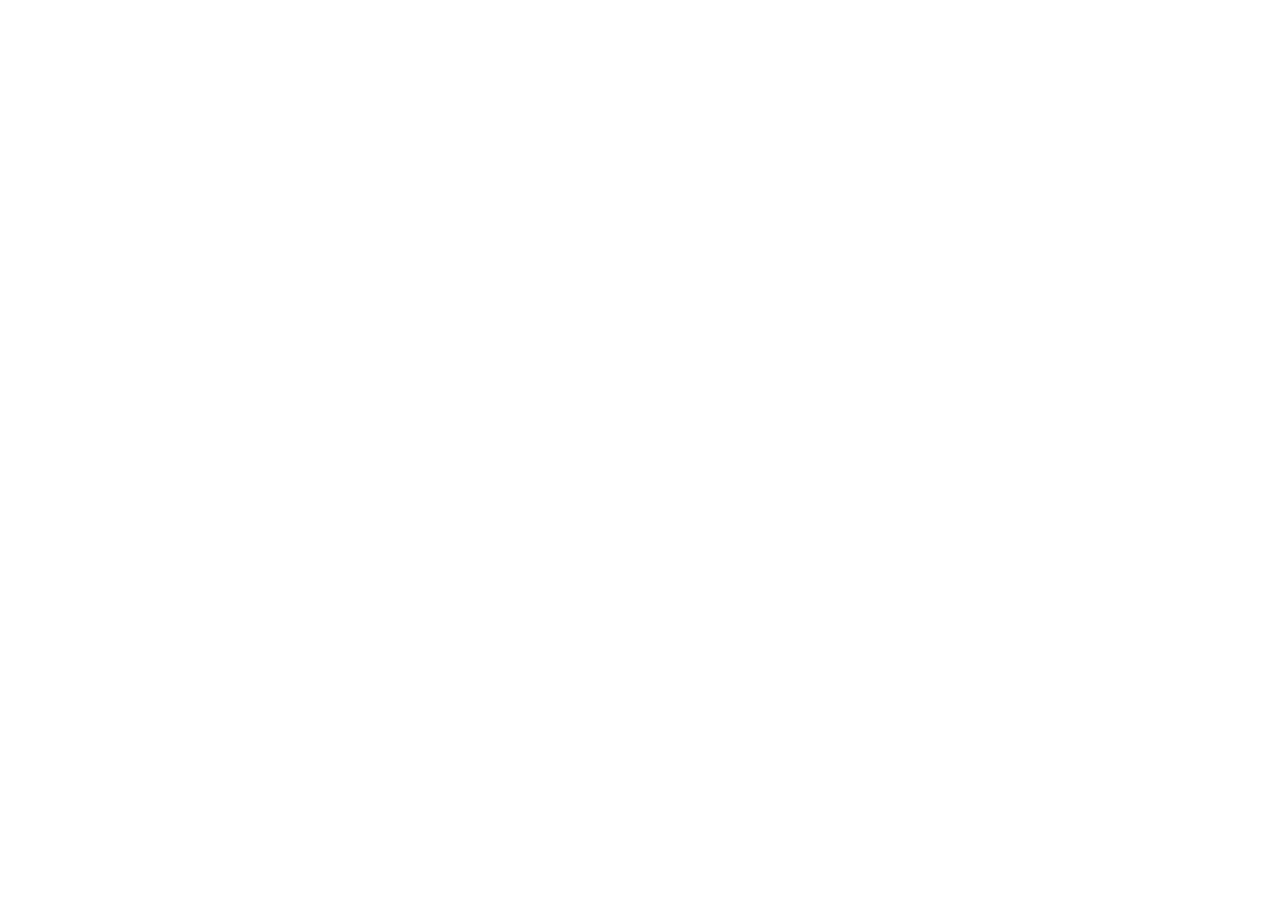
==== src/main/resources/templates/index.html @ 9c2b5899 "initialize the git repo" ====
<!doctype html>
<html lang="en" xmlns:layout="http://www.ultraq.net.nz/thymeleaf/layout"
      layout:decorate="~{layout}">
<head>
    <meta charset="UTF-8">
    <meta name="viewport"
          content="width=device-width, user-scalable=no, initial-scale=1.0, maximum-scale=1.0, minimum-scale=1.0">
    <meta http-equiv="X-UA-Compatible" content="ie=edge">
    <title>Home</title>
    <link rel="stylesheet" href="/webjars/bootstrap/5.3.1/css/bootstrap.min.css">
    <script src="/webjars/bootstrap/5.3.1/js/bootstrap.bundle.min.js"></script>
</head>
<body>
    <div layout:fragment="content">
        <div class="row">
            <div class="col-sm-4">
                <div class="container p-3 rounded border">

                </div>
            </div>
            <div class="col-sm-4">
                <div class="container p-3 rounded border">

                </div>
            </div>
            <div class="col-sm-4">
                <div class="container p-3 rounded border">

                </div>
            </div>
        </div>
    </div>

    <script src="/webjars/bootstrap/5.3.1/js/bootstrap.bundle.min.js"></script>
</body>
</html>
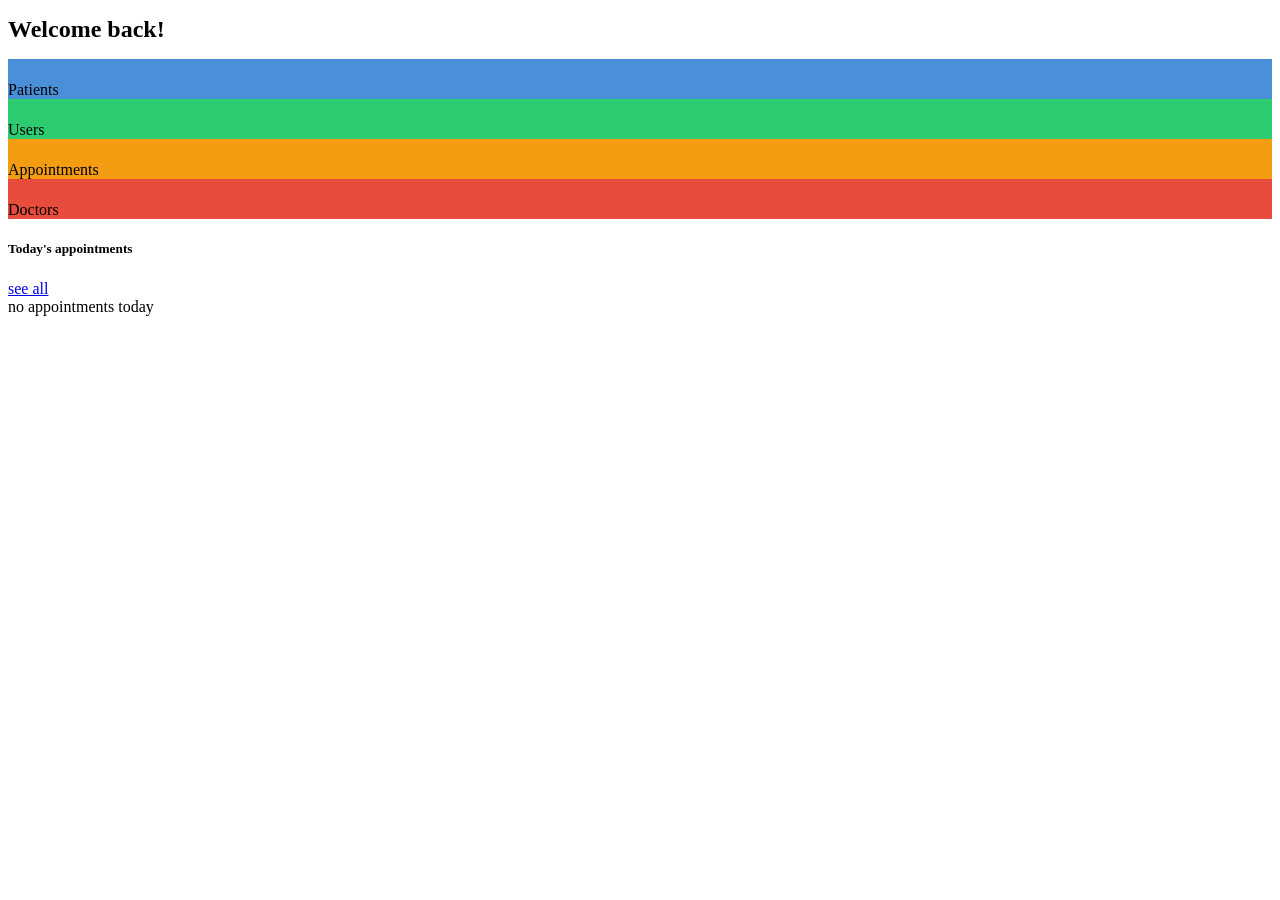
==== commit bc965da3: "enhance ui and index page ui" ====
--- a/src/main/resources/templates/index.html
+++ b/src/main/resources/templates/index.html
@@ -1,6 +1,9 @@
 <!doctype html>
-<html lang="en" xmlns:layout="http://www.ultraq.net.nz/thymeleaf/layout"
-      layout:decorate="~{layout}">
+<html lang="en"
+      xmlns:layout="http://www.ultraq.net.nz/thymeleaf/layout"
+      layout:decorate="~{layout}"
+      xmlns:th="http://www.thymeleaf.org"
+>
 <head>
     <meta charset="UTF-8">
     <meta name="viewport"
@@ -8,24 +11,90 @@
     <meta http-equiv="X-UA-Compatible" content="ie=edge">
     <title>Home</title>
     <link rel="stylesheet" href="/webjars/bootstrap/5.3.1/css/bootstrap.min.css">
-    <script src="/webjars/bootstrap/5.3.1/js/bootstrap.bundle.min.js"></script>
+    <link th:href="@{/main.css}" rel="stylesheet" />
 </head>
-<body>
+<body class="bg-white">
     <div layout:fragment="content">
-        <div class="row">
-            <div class="col-sm-4">
-                <div class="container p-3 rounded border">
+        <h1 class="f-bold mb-3" style="font-size: 1.5rem">Welcome back!</h1>
+        <div class="row text-white">
+            <div class="col-sm-3">
+                <div class="container p-3 rounded-3 d-flex align-items-center" style="background-color:#4A90D9">
+                    <span class="glass rounded-circle d-flex align-items-center justify-content-center" style="width: 45px; height: 45px">
+                        <i class="fa-solid fa-bed"></i>
+                    </span>
+                    <div class="ms-2">
+                        <span class="font-bold" style="font-size: 1.2rem" th:text="${patientsCount}"></span>
+                        <br />
+                        Patients
+                    </div>
+                </div>
+            </div>
+            <div class="col-sm-3">
+                <div class="container p-3 rounded-3 d-flex align-items-center" style="background-color:#2ECC71">
+                    <span class="glass rounded-circle d-flex align-items-center justify-content-center" style="width: 45px; height: 45px">
+                        <i class="fa-solid fa-user"></i>
+                    </span>
+                    <div class="ms-2">
+                        <span class="font-bold" style="font-size: 1.2rem" th:text="${usersCount}"></span>
+                        <br />
+                        Users
+                    </div>
+                </div>
+            </div>
+            <div class="col-sm-3">
+                <div class="container p-3 rounded-3 d-flex align-items-center"  style="background-color:#F39C12">
+                    <span class="glass rounded-circle d-flex align-items-center justify-content-center" style="width: 45px; height: 45px">
+                        <i class="fa-solid fa-business-time"></i>
+                    </span>
+                    <div class="ms-2">
+                        <span class="font-bold" style="font-size: 1.2rem" th:text="${appointmentsCount}"></span>
+                        <br />
+                        Appointments
+                    </div>
+                </div>
+            </div>
+            <div class="col-sm-3">
+                <div class="container p-3 rounded-3 d-flex align-items-center" style="background-color:#E74C3C">
+                    <span class="glass rounded-circle d-flex align-items-center justify-content-center" style="width: 45px; height: 45px"><i class="fa-solid fa-user-doctor"></i></span>
+                    <div class="ms-2">
+                        <span class="font-bold" style="font-size: 1.2rem" th:text="${doctorsCount}"></span>
+                        <br />
+                        Doctors
+                    </div>
 
                 </div>
             </div>
-            <div class="col-sm-4">
-                <div class="container p-3 rounded border">
+        </div>
 
+
+        <div class="row mt-4">
+
+            <div class="col-md-4">
+                <div class="d-flex align-items-center justify-content-between">
+                    <h5>Today's appointments</h5>
+                    <a href="/appointments" class="text-decoration-none">see all</a>
                 </div>
-            </div>
-            <div class="col-sm-4">
-                <div class="container p-3 rounded border">
 
+                <div class="bg-white rounded-3 p-3 mt-3">
+                    <div th:if="${appointments.isEmpty()}">no appointments today</div>
+                    <div class="d-flex justify-content-between align-items-start" th:if="${!appointments.isEmpty()}" th:each="appointment : ${appointments}">
+                        <div>
+                            <h6 th:text='${appointment.getPatient().getFirstName() + " " +appointment.getPatient().getLastName()}'></h6>
+                            <p  class="text-secondary">
+                                <i class="fa-regular fa-clock me-2"></i>
+                                <span th:text='${appointment.getStartTime().toString()}'></span>
+                            </p>
+                        </div>
+                        <div th:text="${appointment.getStatus()}" class="badge glass-red" th:if='${appointment.getStatus().name().equalsIgnoreCase("CANCELED")}'></div>
+                        <div th:text="${appointment.getStatus()}" class="badge glass-yellow" th:if='${appointment.getStatus().name().equalsIgnoreCase("RESERVED")}'></div>
+                        <div th:text="${appointment.getStatus()}" class="badge glass-green" th:if='${appointment.getStatus().name().equalsIgnoreCase("COMPLETED")}'></div>
+                        <div th:text="${appointment.getStatus()}" class="badge glass-blue" th:if='${appointment.getStatus().name().equalsIgnoreCase( "APPROVED" ) }'></div>
+                    </div>
+
+                    <div th:if="${!appointments.isEmpty()}" class="d-flex justify-content-end">
+                        <a href="/index" class="btn btn-outline-success me-1"><i class="fa-solid fa-angle-left"></i></a>
+                        <a href="/index" class="btn btn-outline-success ms-1"><i class="fa-solid fa-angle-right"></i></a>
+                    </div>
                 </div>
             </div>
         </div>
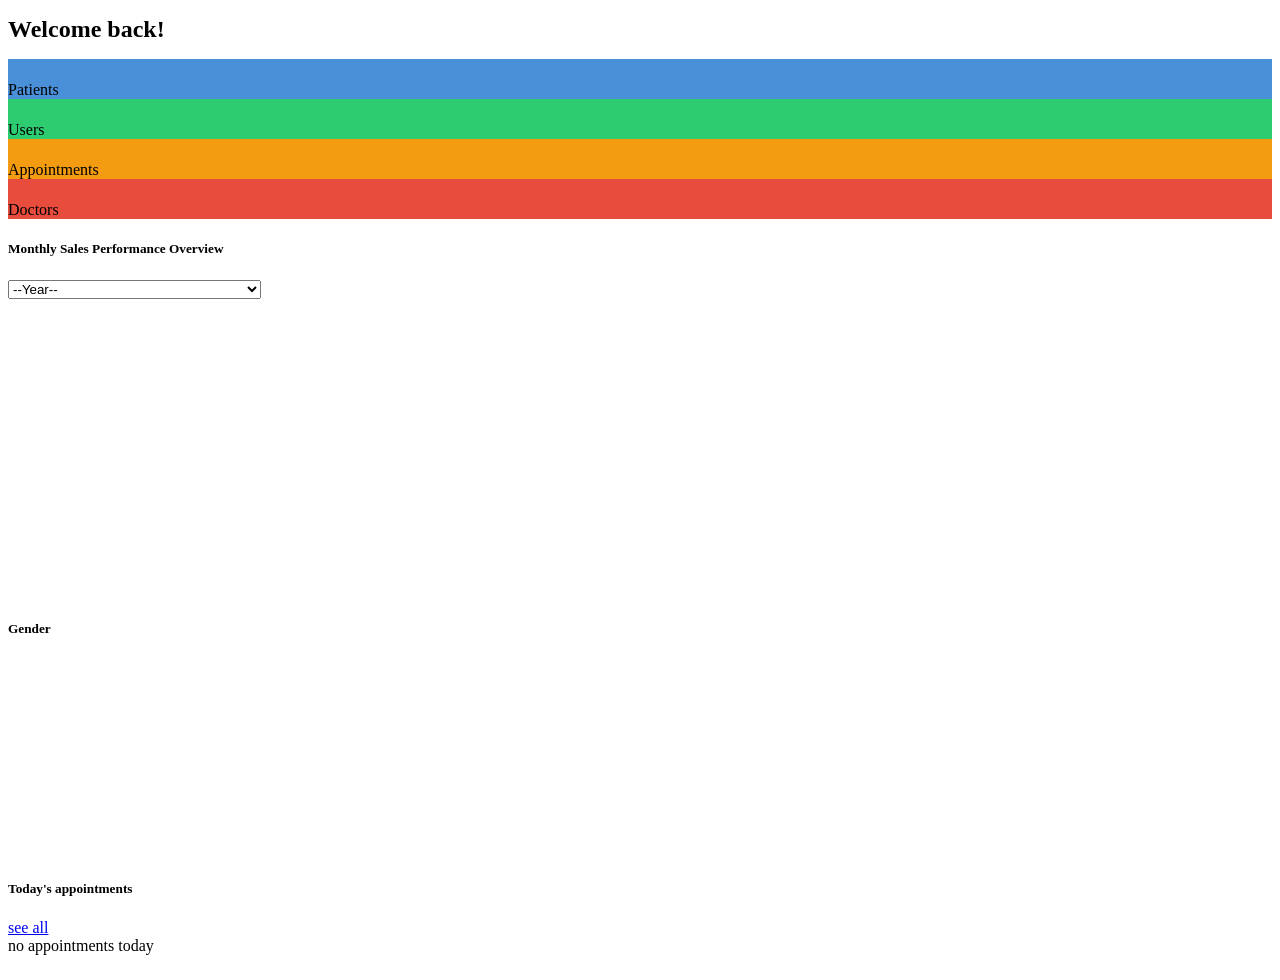
==== commit d76eed15: "adding charts" ====
--- a/src/main/resources/templates/index.html
+++ b/src/main/resources/templates/index.html
@@ -68,7 +68,32 @@
 
 
         <div class="row mt-4">
+            <div class="col-sm-6">
+                <div class="d-flex align-items-center justify-content-between">
+                    <h5 class="w-content">Monthly Sales Performance Overview</h5>
+                    <select  name="status" class="form-select" style="width: 20%">
+                        <option value="NONE">--Year--</option>
+                        <option value="RESERVED">2022</option>
+                        <option value="CANCELED">2023</option>
+                        <option value="COMPLETED">2024</option>
+                        <option value="APPROVED">2025</option>
+                        <option value="APPROVED">2026</option>
 
+                    </select>
+                </div>
+
+                <!-- The graph canvas targeting container -->
+                <div class="bg-white p-4 rounded-3 mt-3" style="position: relative; height: 300px; width: 100%;">
+                    <canvas id="appointmentsChart" > </canvas>
+                </div>
+            </div>
+            <div class="col-sm-2">
+                <h5>Gender</h5>
+                <!-- The graph canvas targeting container -->
+                <div class="bg-white p-4 rounded-3 mt-3" style="position: relative; height: 200px; width: 100%;">
+                    <canvas id="genderChart" > </canvas>
+                </div>
+            </div>
             <div class="col-md-4">
                 <div class="d-flex align-items-center justify-content-between">
                     <h5>Today's appointments</h5>
@@ -97,9 +122,74 @@
                     </div>
                 </div>
             </div>
+
         </div>
+        <script th:inline="javascript">
+            document.addEventListener("DOMContentLoaded", () => {
+                /* Thymeleaf loads Java collections as native JSON variables safely */
+
+
+                const labelsData = [[${labels}]] ;
+                const numericData = [[${values}]];
+                console.log(labelsData)
+
+                // Initialize and bind the Chart.js configuration
+                const ctx = document.getElementById('appointmentsChart').getContext('2d');
+                const appointmentsChart = new Chart(ctx, {
+                    type: 'bar', // Type options include: 'line', 'pie', 'doughnut', 'radar'
+                    data: {
+                        labels: labelsData, // Populated from Java list
+                        datasets: [{
+                            label: 'Number of appointments',
+                            data: numericData, // Populated from Java list
+                            backgroundColor: 'rgba(54, 162, 235, 0.5)',
+                            borderColor: 'rgba(54, 162, 235, 1)',
+                            borderWidth: 1
+                        }]
+                    },
+                    options: {
+                        responsive: true,
+                        scales: {
+                            y: {
+                                beginAtZero: true
+                            }
+                        }
+                    }
+                });
+                const ctxChartGender = document.getElementById('genderChart').getContext('2d');
+                const genderChart = new Chart(ctxChartGender, {
+                    type: 'doughnut', // Type options include: 'line', 'pie', 'doughnut', 'radar'
+                        data: {
+                            labels: [
+                                'Men',
+                                'Women'
+                            ],
+                            datasets: [{
+                                label: 'Patients gender percentage',
+                                data: [300, 50 ],
+                                backgroundColor: [
+                                    '#E74C3C',
+                                    '#F39C12'
+                                ],
+                                hoverOffset: 4
+                            }]
+                        },
+                        options : {
+                            responsive: true,
+                            maintainAspectRatio: false,
+                            plugins: {
+                                legend: {
+                                    position: 'bottom'
+                                }
+                            }
+                        }
+                });
+
+            })
+        </script>
     </div>
 
     <script src="/webjars/bootstrap/5.3.1/js/bootstrap.bundle.min.js"></script>
+
 </body>
 </html>
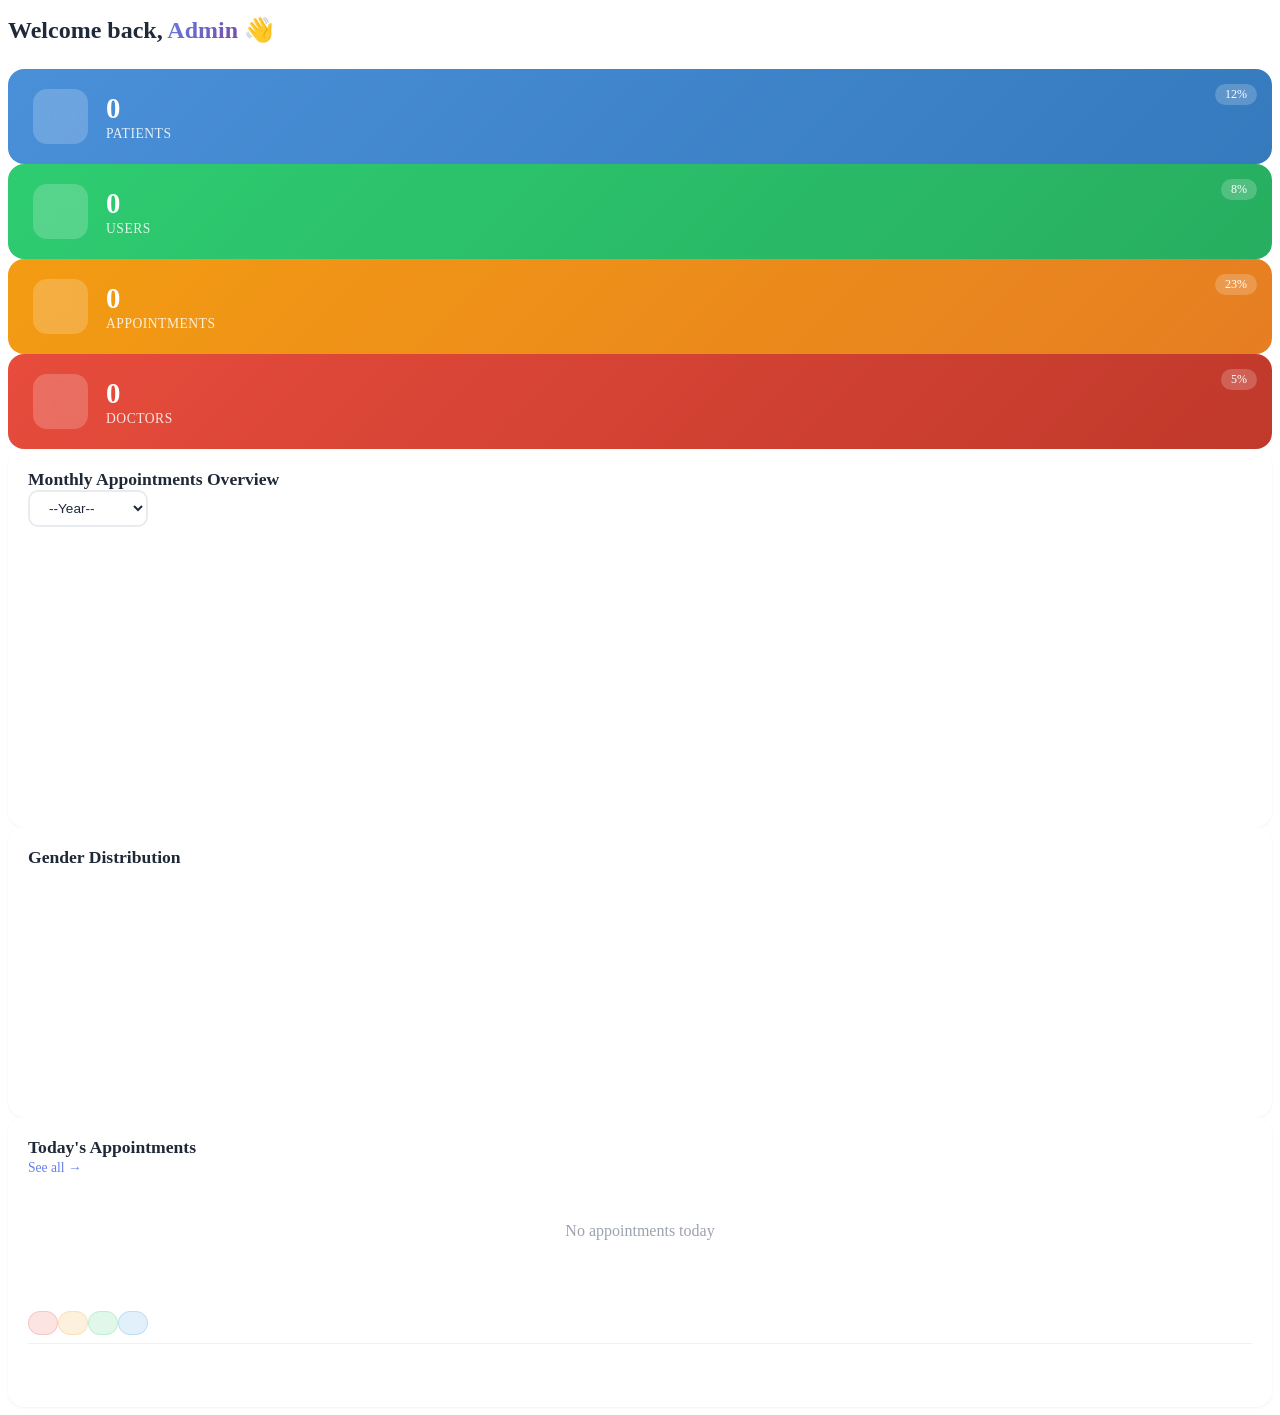
==== commit 7196a91b: "enhance ui design" ====
--- a/src/main/resources/templates/index.html
+++ b/src/main/resources/templates/index.html
@@ -1,195 +1,557 @@
-<!doctype html>
-<html lang="en"
-      xmlns:layout="http://www.ultraq.net.nz/thymeleaf/layout"
-      layout:decorate="~{layout}"
-      xmlns:th="http://www.thymeleaf.org"
->
-<head>
-    <meta charset="UTF-8">
-    <meta name="viewport"
-          content="width=device-width, user-scalable=no, initial-scale=1.0, maximum-scale=1.0, minimum-scale=1.0">
-    <meta http-equiv="X-UA-Compatible" content="ie=edge">
-    <title>Home</title>
-    <link rel="stylesheet" href="/webjars/bootstrap/5.3.1/css/bootstrap.min.css">
-    <link th:href="@{/main.css}" rel="stylesheet" />
-</head>
-<body class="bg-white">
-    <div layout:fragment="content">
-        <h1 class="f-bold mb-3" style="font-size: 1.5rem">Welcome back!</h1>
-        <div class="row text-white">
-            <div class="col-sm-3">
-                <div class="container p-3 rounded-3 d-flex align-items-center" style="background-color:#4A90D9">
-                    <span class="glass rounded-circle d-flex align-items-center justify-content-center" style="width: 45px; height: 45px">
-                        <i class="fa-solid fa-bed"></i>
-                    </span>
-                    <div class="ms-2">
-                        <span class="font-bold" style="font-size: 1.2rem" th:text="${patientsCount}"></span>
-                        <br />
-                        Patients
-                    </div>
-                </div>
-            </div>
-            <div class="col-sm-3">
-                <div class="container p-3 rounded-3 d-flex align-items-center" style="background-color:#2ECC71">
-                    <span class="glass rounded-circle d-flex align-items-center justify-content-center" style="width: 45px; height: 45px">
-                        <i class="fa-solid fa-user"></i>
-                    </span>
-                    <div class="ms-2">
-                        <span class="font-bold" style="font-size: 1.2rem" th:text="${usersCount}"></span>
-                        <br />
-                        Users
-                    </div>
-                </div>
-            </div>
-            <div class="col-sm-3">
-                <div class="container p-3 rounded-3 d-flex align-items-center"  style="background-color:#F39C12">
-                    <span class="glass rounded-circle d-flex align-items-center justify-content-center" style="width: 45px; height: 45px">
-                        <i class="fa-solid fa-business-time"></i>
-                    </span>
-                    <div class="ms-2">
-                        <span class="font-bold" style="font-size: 1.2rem" th:text="${appointmentsCount}"></span>
-                        <br />
-                        Appointments
-                    </div>
-                </div>
-            </div>
-            <div class="col-sm-3">
-                <div class="container p-3 rounded-3 d-flex align-items-center" style="background-color:#E74C3C">
-                    <span class="glass rounded-circle d-flex align-items-center justify-content-center" style="width: 45px; height: 45px"><i class="fa-solid fa-user-doctor"></i></span>
-                    <div class="ms-2">
-                        <span class="font-bold" style="font-size: 1.2rem" th:text="${doctorsCount}"></span>
-                        <br />
-                        Doctors
-                    </div>
-
-                </div>
-            </div>
-        </div>
-
-
-        <div class="row mt-4">
-            <div class="col-sm-6">
-                <div class="d-flex align-items-center justify-content-between">
-                    <h5 class="w-content">Monthly Sales Performance Overview</h5>
-                    <select  name="status" class="form-select" style="width: 20%">
-                        <option value="NONE">--Year--</option>
-                        <option value="RESERVED">2022</option>
-                        <option value="CANCELED">2023</option>
-                        <option value="COMPLETED">2024</option>
-                        <option value="APPROVED">2025</option>
-                        <option value="APPROVED">2026</option>
-
-                    </select>
-                </div>
-
-                <!-- The graph canvas targeting container -->
-                <div class="bg-white p-4 rounded-3 mt-3" style="position: relative; height: 300px; width: 100%;">
-                    <canvas id="appointmentsChart" > </canvas>
-                </div>
-            </div>
-            <div class="col-sm-2">
-                <h5>Gender</h5>
-                <!-- The graph canvas targeting container -->
-                <div class="bg-white p-4 rounded-3 mt-3" style="position: relative; height: 200px; width: 100%;">
-                    <canvas id="genderChart" > </canvas>
-                </div>
-            </div>
-            <div class="col-md-4">
-                <div class="d-flex align-items-center justify-content-between">
-                    <h5>Today's appointments</h5>
-                    <a href="/appointments" class="text-decoration-none">see all</a>
-                </div>
-
-                <div class="bg-white rounded-3 p-3 mt-3">
-                    <div th:if="${appointments.isEmpty()}">no appointments today</div>
-                    <div class="d-flex justify-content-between align-items-start" th:if="${!appointments.isEmpty()}" th:each="appointment : ${appointments}">
-                        <div>
-                            <h6 th:text='${appointment.getPatient().getFirstName() + " " +appointment.getPatient().getLastName()}'></h6>
-                            <p  class="text-secondary">
-                                <i class="fa-regular fa-clock me-2"></i>
-                                <span th:text='${appointment.getStartTime().toString()}'></span>
-                            </p>
-                        </div>
-                        <div th:text="${appointment.getStatus()}" class="badge glass-red" th:if='${appointment.getStatus().name().equalsIgnoreCase("CANCELED")}'></div>
-                        <div th:text="${appointment.getStatus()}" class="badge glass-yellow" th:if='${appointment.getStatus().name().equalsIgnoreCase("RESERVED")}'></div>
-                        <div th:text="${appointment.getStatus()}" class="badge glass-green" th:if='${appointment.getStatus().name().equalsIgnoreCase("COMPLETED")}'></div>
-                        <div th:text="${appointment.getStatus()}" class="badge glass-blue" th:if='${appointment.getStatus().name().equalsIgnoreCase( "APPROVED" ) }'></div>
-                    </div>
-
-                    <div th:if="${!appointments.isEmpty()}" class="d-flex justify-content-end">
-                        <a href="/index" class="btn btn-outline-success me-1"><i class="fa-solid fa-angle-left"></i></a>
-                        <a href="/index" class="btn btn-outline-success ms-1"><i class="fa-solid fa-angle-right"></i></a>
-                    </div>
-                </div>
-            </div>
-
-        </div>
-        <script th:inline="javascript">
-            document.addEventListener("DOMContentLoaded", () => {
-                /* Thymeleaf loads Java collections as native JSON variables safely */
-
-
-                const labelsData = [[${labels}]] ;
-                const numericData = [[${values}]];
-                console.log(labelsData)
-
-                // Initialize and bind the Chart.js configuration
-                const ctx = document.getElementById('appointmentsChart').getContext('2d');
-                const appointmentsChart = new Chart(ctx, {
-                    type: 'bar', // Type options include: 'line', 'pie', 'doughnut', 'radar'
-                    data: {
-                        labels: labelsData, // Populated from Java list
-                        datasets: [{
-                            label: 'Number of appointments',
-                            data: numericData, // Populated from Java list
-                            backgroundColor: 'rgba(54, 162, 235, 0.5)',
-                            borderColor: 'rgba(54, 162, 235, 1)',
-                            borderWidth: 1
-                        }]
-                    },
-                    options: {
-                        responsive: true,
-                        scales: {
-                            y: {
-                                beginAtZero: true
-                            }
-                        }
-                    }
-                });
-                const ctxChartGender = document.getElementById('genderChart').getContext('2d');
-                const genderChart = new Chart(ctxChartGender, {
-                    type: 'doughnut', // Type options include: 'line', 'pie', 'doughnut', 'radar'
-                        data: {
-                            labels: [
-                                'Men',
-                                'Women'
-                            ],
-                            datasets: [{
-                                label: 'Patients gender percentage',
-                                data: [300, 50 ],
-                                backgroundColor: [
-                                    '#E74C3C',
-                                    '#F39C12'
-                                ],
-                                hoverOffset: 4
-                            }]
-                        },
-                        options : {
-                            responsive: true,
-                            maintainAspectRatio: false,
-                            plugins: {
-                                legend: {
-                                    position: 'bottom'
-                                }
-                            }
-                        }
-                });
-
-            })
-        </script>
-    </div>
-
-    <script src="/webjars/bootstrap/5.3.1/js/bootstrap.bundle.min.js"></script>
-
-</body>
-</html>+<!doctype html>
+<html
+  lang="en"
+  xmlns:layout="http://www.ultraq.net.nz/thymeleaf/layout"
+  layout:decorate="~{layout}"
+  xmlns:th="http://www.thymeleaf.org"
+>
+  <head>
+    <meta charset="UTF-8" />
+    <meta
+      name="viewport"
+      content="width=device-width, user-scalable=no, initial-scale=1.0, maximum-scale=1.0, minimum-scale=1.0"
+    />
+    <meta http-equiv="X-UA-Compatible" content="ie=edge" />
+    <title>Home</title>
+    <link th:href="@{/main.css}" rel="stylesheet" />
+    <style>
+      .stat-card {
+        border-radius: 16px;
+        padding: 20px 25px;
+        display: flex;
+        align-items: center;
+        gap: 18px;
+        transition: all 0.3s ease;
+        cursor: default;
+        position: relative;
+        overflow: hidden;
+      }
+
+      .stat-card:hover {
+        transform: translateY(-4px);
+        box-shadow: 0 8px 25px rgba(0, 0, 0, 0.15);
+      }
+
+      .stat-card .stat-icon {
+        width: 55px;
+        height: 55px;
+        border-radius: 14px;
+        display: flex;
+        align-items: center;
+        justify-content: center;
+        font-size: 1.5rem;
+        background: rgba(255, 255, 255, 0.2);
+        backdrop-filter: blur(10px);
+        flex-shrink: 0;
+      }
+
+      .stat-card .stat-info {
+        flex: 1;
+      }
+
+      .stat-card .stat-number {
+        font-size: 1.8rem;
+        font-weight: 700;
+        line-height: 1.2;
+      }
+
+      .stat-card .stat-label {
+        font-size: 0.85rem;
+        opacity: 0.85;
+        text-transform: uppercase;
+        letter-spacing: 0.5px;
+      }
+
+      .stat-card .stat-trend {
+        position: absolute;
+        top: 15px;
+        right: 15px;
+        font-size: 0.75rem;
+        background: rgba(255, 255, 255, 0.2);
+        padding: 3px 10px;
+        border-radius: 20px;
+        backdrop-filter: blur(5px);
+      }
+
+      .stat-card-blue {
+        background: linear-gradient(135deg, #4a90d9 0%, #357abd 100%);
+        color: white;
+      }
+
+      .stat-card-green {
+        background: linear-gradient(135deg, #2ecc71 0%, #27ae60 100%);
+        color: white;
+      }
+
+      .stat-card-orange {
+        background: linear-gradient(135deg, #f39c12 0%, #e67e22 100%);
+        color: white;
+      }
+
+      .stat-card-red {
+        background: linear-gradient(135deg, #e74c3c 0%, #c0392b 100%);
+        color: white;
+      }
+
+      /* Glass badges */
+      .badge-glass {
+        padding: 5px 14px;
+        border-radius: 20px;
+        font-weight: 500;
+        font-size: 0.7rem;
+        text-transform: uppercase;
+        letter-spacing: 0.3px;
+        backdrop-filter: blur(5px);
+      }
+
+      .badge-glass-red {
+        background: rgba(231, 76, 60, 0.15);
+        color: #e74c3c;
+        border: 1px solid rgba(231, 76, 60, 0.2);
+      }
+
+      .badge-glass-yellow {
+        background: rgba(243, 156, 18, 0.15);
+        color: #f39c12;
+        border: 1px solid rgba(243, 156, 18, 0.2);
+      }
+
+      .badge-glass-green {
+        background: rgba(46, 204, 113, 0.15);
+        color: #2ecc71;
+        border: 1px solid rgba(46, 204, 113, 0.2);
+      }
+
+      .badge-glass-blue {
+        background: rgba(52, 152, 219, 0.15);
+        color: #3498db;
+        border: 1px solid rgba(52, 152, 219, 0.2);
+      }
+
+      .section-title {
+        font-weight: 600;
+        color: #1f2937;
+        font-size: 1.1rem;
+        margin: 0;
+      }
+
+      .see-all-link {
+        color: #667eea;
+        text-decoration: none;
+        font-weight: 500;
+        font-size: 0.85rem;
+        transition: all 0.3s ease;
+      }
+
+      .see-all-link:hover {
+        color: #764ba2;
+        text-decoration: underline;
+      }
+
+      .appointment-item {
+        padding: 12px 0;
+        border-bottom: 1px solid #f0f0f0;
+        transition: all 0.3s ease;
+      }
+
+      .appointment-item:last-child {
+        border-bottom: none;
+      }
+
+      .appointment-item:hover {
+        background: #f8f9fa;
+        margin: 0 -12px;
+        padding: 12px;
+        border-radius: 8px;
+      }
+
+      .appointment-item .patient-name {
+        font-weight: 600;
+        color: #1f2937;
+        font-size: 0.95rem;
+        margin: 0;
+      }
+
+      .appointment-item .appointment-time {
+        color: #6b7280;
+        font-size: 0.8rem;
+        margin: 0;
+      }
+
+      .appointment-item .appointment-time i {
+        margin-right: 5px;
+      }
+
+      .empty-state {
+        text-align: center;
+        padding: 30px 0;
+        color: #9ca3af;
+      }
+
+      .empty-state i {
+        font-size: 2.5rem;
+        margin-bottom: 10px;
+        opacity: 0.5;
+      }
+
+      .chart-container {
+        background: white;
+        border-radius: 16px;
+        padding: 20px;
+        box-shadow: 0 1px 3px rgba(0, 0, 0, 0.05);
+        height: 100%;
+        min-height: 300px;
+      }
+
+      .chart-container canvas {
+        max-height: 250px;
+      }
+
+      .gender-chart-container {
+        background: white;
+        border-radius: 16px;
+        padding: 20px;
+        box-shadow: 0 1px 3px rgba(0, 0, 0, 0.05);
+        height: 100%;
+        min-height: 250px;
+      }
+
+      .gender-chart-container canvas {
+        max-height: 150px;
+      }
+
+      .pagination-btns .btn {
+        border-radius: 8px;
+        padding: 5px 12px;
+        font-size: 0.85rem;
+        transition: all 0.3s ease;
+      }
+
+      .pagination-btns .btn:hover {
+        background: #667eea;
+        color: white;
+        border-color: #667eea;
+      }
+
+      @media (max-width: 768px) {
+        .stat-card {
+          padding: 15px 20px;
+        }
+        .stat-card .stat-number {
+          font-size: 1.3rem;
+        }
+        .stat-card .stat-icon {
+          width: 45px;
+          height: 45px;
+          font-size: 1.2rem;
+        }
+        .chart-container {
+          min-height: 200px;
+          margin-bottom: 15px;
+        }
+        .gender-chart-container {
+          min-height: 200px;
+          margin-bottom: 15px;
+        }
+      }
+
+      /* Custom select */
+      .custom-select {
+        border: 2px solid #e8ecf1;
+        border-radius: 10px;
+        padding: 8px 15px;
+        font-size: 0.85rem;
+        color: #1f2937;
+        background: white;
+        transition: all 0.3s ease;
+        cursor: pointer;
+        outline: none;
+        width: 120px;
+      }
+
+      .custom-select:focus {
+        border-color: #667eea;
+        box-shadow: 0 0 0 3px rgba(102, 126, 234, 0.15);
+      }
+
+      .welcome-text {
+        font-size: 1.5rem;
+        font-weight: 700;
+        color: #1f2937;
+        margin-bottom: 25px;
+      }
+
+      .welcome-text span {
+        background: linear-gradient(135deg, #667eea 0%, #764ba2 100%);
+        -webkit-background-clip: text;
+        -webkit-text-fill-color: transparent;
+      }
+    </style>
+  </head>
+  <body class="bg-white">
+    <div layout:fragment="content">
+      <!-- Welcome -->
+      <h1 class="welcome-text">Welcome back, <span>Admin</span> 👋</h1>
+
+      <!-- Statistics Cards -->
+      <div class="row g-4 text-white">
+        <div class="col-xl-3 col-lg-6 col-md-6">
+          <div class="stat-card stat-card-blue">
+            <div class="stat-icon">
+              <i class="fa-solid fa-bed"></i>
+            </div>
+            <div class="stat-info">
+              <div class="stat-number" th:text="${patientsCount}">0</div>
+              <div class="stat-label">Patients</div>
+            </div>
+            <div class="stat-trend">
+              <i class="fa-solid fa-arrow-up"></i> 12%
+            </div>
+          </div>
+        </div>
+
+        <div class="col-xl-3 col-lg-6 col-md-6">
+          <div class="stat-card stat-card-green">
+            <div class="stat-icon">
+              <i class="fa-solid fa-users"></i>
+            </div>
+            <div class="stat-info">
+              <div class="stat-number" th:text="${usersCount}">0</div>
+              <div class="stat-label">Users</div>
+            </div>
+            <div class="stat-trend">
+              <i class="fa-solid fa-arrow-up"></i> 8%
+            </div>
+          </div>
+        </div>
+
+        <div class="col-xl-3 col-lg-6 col-md-6">
+          <div class="stat-card stat-card-orange">
+            <div class="stat-icon">
+              <i class="fa-solid fa-business-time"></i>
+            </div>
+            <div class="stat-info">
+              <div class="stat-number" th:text="${appointmentsCount}">0</div>
+              <div class="stat-label">Appointments</div>
+            </div>
+            <div class="stat-trend">
+              <i class="fa-solid fa-arrow-up"></i> 23%
+            </div>
+          </div>
+        </div>
+
+        <div class="col-xl-3 col-lg-6 col-md-6">
+          <div class="stat-card stat-card-red">
+            <div class="stat-icon">
+              <i class="fa-solid fa-user-doctor"></i>
+            </div>
+            <div class="stat-info">
+              <div class="stat-number" th:text="${doctorsCount}">0</div>
+              <div class="stat-label">Doctors</div>
+            </div>
+            <div class="stat-trend">
+              <i class="fa-solid fa-arrow-up"></i> 5%
+            </div>
+          </div>
+        </div>
+      </div>
+
+      <!-- Charts Row -->
+      <div class="row mt-4">
+        <!-- Monthly Sales Chart -->
+        <div class="col-xl-6 col-lg-12">
+          <div class="chart-container">
+            <div class="d-flex align-items-center justify-content-between mb-3">
+              <h5 class="section-title">Monthly Appointments Overview</h5>
+              <select name="status" class="custom-select">
+                <option value="NONE">--Year--</option>
+                <option value="RESERVED">2022</option>
+                <option value="CANCELED">2023</option>
+                <option value="COMPLETED">2024</option>
+                <option value="APPROVED">2025</option>
+                <option value="APPROVED">2026</option>
+              </select>
+            </div>
+            <div style="position: relative; height: 280px; width: 100%">
+              <canvas id="appointmentsChart"></canvas>
+            </div>
+          </div>
+        </div>
+
+        <!-- Gender Chart & Today's Appointments -->
+        <div class="col-xl-6 col-lg-12">
+          <div class="row g-4">
+            <!-- Gender Chart -->
+            <div class="col-md-6">
+              <div class="gender-chart-container">
+                <h5 class="section-title mb-3">Gender Distribution</h5>
+                <div style="position: relative; height: 200px; width: 100%">
+                  <canvas id="genderChart"></canvas>
+                </div>
+              </div>
+            </div>
+
+            <!-- Today's Appointments -->
+            <div class="col-md-6">
+              <div class="chart-container" style="min-height: 250px">
+                <div
+                  class="d-flex align-items-center justify-content-between mb-3"
+                >
+                  <h5 class="section-title">Today's Appointments</h5>
+                  <a href="/appointment/" class="see-all-link">See all →</a>
+                </div>
+
+                <div th:if="${appointments.isEmpty()}" class="empty-state">
+                  <i class="fa-regular fa-calendar-circle-check"></i>
+                  <p class="mb-0">No appointments today</p>
+                </div>
+
+                <div th:if="${!appointments.isEmpty()}">
+                  <div
+                    class="appointment-item"
+                    th:each="appointment : ${appointments}"
+                  >
+                    <div
+                      class="d-flex justify-content-between align-items-center"
+                    >
+                      <div>
+                        <h6
+                          class="patient-name"
+                          th:text="${appointment.getPatient().getFirstName() + ' ' + appointment.getPatient().getLastName()}"
+                        ></h6>
+                        <p class="appointment-time">
+                          <i class="fa-regular fa-clock"></i>
+                          <span
+                            th:text="${appointment.getStartTime().toString()}"
+                          ></span>
+                        </p>
+                      </div>
+                      <div>
+                        <span
+                          class="badge-glass badge-glass-red"
+                          th:if='${appointment.getStatus().name().equalsIgnoreCase("CANCELED")}'
+                          th:text="${appointment.getStatus()}"
+                        ></span>
+                        <span
+                          class="badge-glass badge-glass-yellow"
+                          th:if='${appointment.getStatus().name().equalsIgnoreCase("RESERVED")}'
+                          th:text="${appointment.getStatus()}"
+                        ></span>
+                        <span
+                          class="badge-glass badge-glass-green"
+                          th:if='${appointment.getStatus().name().equalsIgnoreCase("COMPLETED")}'
+                          th:text="${appointment.getStatus()}"
+                        ></span>
+                        <span
+                          class="badge-glass badge-glass-blue"
+                          th:if='${appointment.getStatus().name().equalsIgnoreCase("APPROVED")}'
+                          th:text="${appointment.getStatus()}"
+                        ></span>
+                      </div>
+                    </div>
+                  </div>
+
+                  <!-- Pagination -->
+                  <div
+                    class="d-flex justify-content-end mt-3 pagination-btns"
+                    th:if="${!appointments.isEmpty()}"
+                  >
+                    <a href="/index" class="btn btn-outline-secondary me-1">
+                      <i class="fa-solid fa-chevron-left"></i>
+                    </a>
+                    <a href="/index" class="btn btn-outline-secondary ms-1">
+                      <i class="fa-solid fa-chevron-right"></i>
+                    </a>
+                  </div>
+                </div>
+              </div>
+            </div>
+          </div>
+        </div>
+      </div>
+
+      <!-- JavaScript -->
+      <script th:inline="javascript">
+        document.addEventListener("DOMContentLoaded", () => {
+          // Appointments Chart
+          const labelsData = [[${labels}]];
+          const numericData = [[${values}]];
+
+          const ctx = document.getElementById('appointmentsChart').getContext('2d');
+          new Chart(ctx, {
+            type: 'bar',
+            data: {
+              labels: labelsData,
+              datasets: [{
+                label: 'Number of appointments',
+                data: numericData,
+                backgroundColor: 'rgba(102, 126, 234, 0.6)',
+                borderColor: 'rgba(102, 126, 234, 1)',
+                borderWidth: 2,
+                borderRadius: 6,
+                barPercentage: 0.6
+              }]
+            },
+            options: {
+              responsive: true,
+              maintainAspectRatio: false,
+              plugins: {
+                legend: {
+                  display: false
+                }
+              },
+              scales: {
+                y: {
+                  beginAtZero: true,
+                  grid: {
+                    color: 'rgba(0, 0, 0, 0.05)'
+                  }
+                },
+                x: {
+                  grid: {
+                    display: false
+                  }
+                }
+              }
+            }
+          });
+
+          // Gender Chart
+          const ctxChartGender = document.getElementById('genderChart').getContext('2d');
+          new Chart(ctxChartGender, {
+            type: 'doughnut',
+            data: {
+              labels: ['Male', 'Female'],
+              datasets: [{
+                label: 'Patients gender percentage',
+                data: [300, 50],
+                backgroundColor: ['#4a90d9', '#f39c12'],
+                borderWidth: 3,
+                borderColor: '#ffffff',
+                hoverOffset: 8
+              }]
+            },
+            options: {
+              responsive: true,
+              maintainAspectRatio: false,
+              plugins: {
+                legend: {
+                  position: 'bottom',
+                  labels: {
+                    padding: 15,
+                    usePointStyle: true,
+                    pointStyle: 'circle',
+                    font: {
+                      size: 11
+                    }
+                  }
+                }
+              },
+              cutout: '70%'
+            }
+          });
+        });
+      </script>
+    </div>
+  </body>
+</html>
